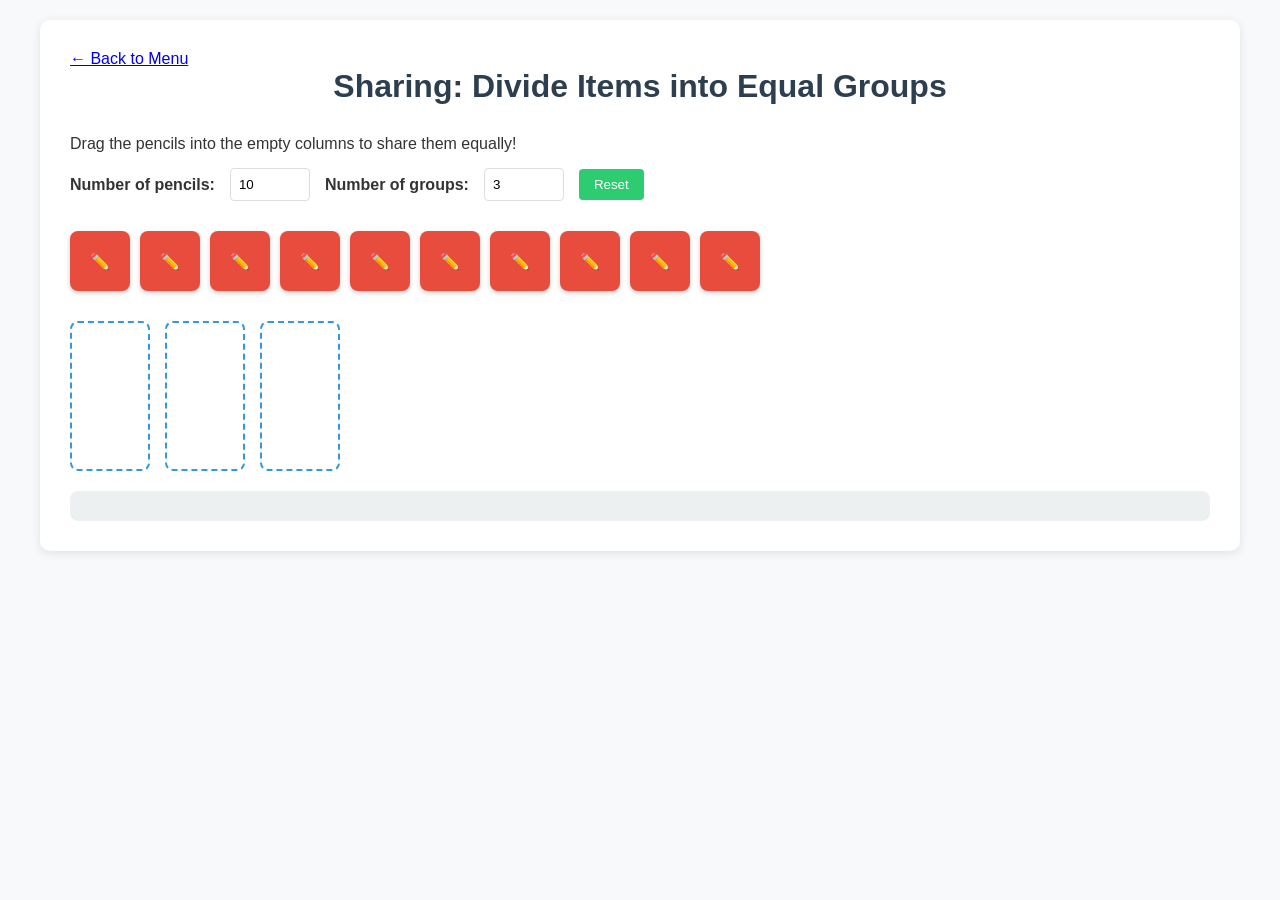
==== grouping.html @ 0f0d103c "added grouping" ====
<!DOCTYPE html>
<html lang="en">
<head>
    <meta charset="UTF-8">
    <meta name="viewport" content="width=device-width, initial-scale=1.0">
    <title>Division - Sharing</title>
    <link rel="stylesheet" href="style.css">
</head>
<body>
    <div class="container">
        <!-- Back to Menu Button -->
        <a href="index.html" class="back-button">← Back to Menu</a>
        
        <h1>Sharing: Divide Items into Equal Groups</h1>
        <p>Drag the pencils into the empty columns to share them equally!</p>
        
        <!-- Controls -->
        <div class="controls">
            <label for="item-count-sharing">Number of pencils:</label>
            <input type="number" id="item-count-sharing" min="1" max="30" value="10">
            
            <label for="group-count-sharing">Number of groups:</label>
            <input type="number" id="group-count-sharing" min="1" max="10" value="3">
            
            <button id="reset-sharing">Reset</button>
        </div>
        
        <!-- Draggable Items -->
        <div id="sharing-items" class="item-container"></div>
        
        <!-- Empty Groups/Columns -->
        <div id="sharing-groups" class="group-container"></div>
        
        <!-- Result -->
        <div id="sharing-result" class="result"></div>
    </div>

    <script src="app.js"></script>
</body>
</html>
---- style.css ----
* {
    box-sizing: border-box;
    margin: 0;
    padding: 0;
    font-family: 'Arial', sans-serif;
}

body {
    background-color: #f8f9fa;
    padding: 20px;
    color: #333;
}

.container {
    max-width: 1200px;
    margin: 0 auto;
    background: white;
    padding: 30px;
    border-radius: 10px;
    box-shadow: 0 2px 10px rgba(0,0,0,0.1);
}

h1 {
    color: #2c3e50;
    margin-bottom: 30px;
    text-align: center;
}

h2 {
    color: #3498db;
    margin: 20px 0 15px;
}

section {
    margin-bottom: 40px;
}

.controls {
    margin: 15px 0;
    display: flex;
    gap: 15px;
    align-items: center;
    flex-wrap: wrap;
}

.controls label {
    font-weight: bold;
}

.controls input {
    padding: 8px;
    width: 80px;
    border: 1px solid #ddd;
    border-radius: 4px;
}

.controls button {
    padding: 8px 15px;
    background-color: #2ecc71;
    color: white;
    border: none;
    border-radius: 4px;
    cursor: pointer;
    transition: background 0.3s;
}

.controls button:hover {
    background-color: #27ae60;
}

.item-container {
    display: flex;
    flex-wrap: wrap;
    gap: 10px;
    margin: 20px 0;
    min-height: 80px;
    align-items: center;
}

.group-container {
    display: flex;
    gap: 15px;
    margin: 20px 0;
    min-height: 150px;
    flex-wrap: wrap;
}

/* Style for draggable items (pencils) */
.item {
    width: 60px;
    height: 60px;
    background-color: #e74c3c;
    color: white;
    border-radius: 8px;
    display: flex;
    align-items: center;
    justify-content: center;
    cursor: grab;
    font-weight: bold;
    box-shadow: 0 2px 5px rgba(0,0,0,0.2);
    transition: transform 0.2s;
}

.item:active {
    cursor: grabbing;
    transform: scale(0.95);
}

/* Style for empty groups/columns */
.group {
    width: 80px;
    height: 150px;
    border: 2px dashed #3498db;
    border-radius: 8px;
    display: flex;
    flex-direction: column;
    align-items: center;
    justify-content: flex-start;
    padding: 10px;
    gap: 5px;
}

/* Style for selected grouping items (erasers) */
.grouping-item {
    width: 60px;
    height: 60px;
    background-color: #9b59b6;
    color: white;
    border-radius: 8px;
    display: flex;
    align-items: center;
    justify-content: center;
    cursor: pointer;
    font-weight: bold;
    box-shadow: 0 2px 5px rgba(0,0,0,0.2);
    transition: background 0.2s;
}

.grouping-item.selected {
    background-color: #663399;
    border: 2px solid #2c3e50;
}

.result {
    margin-top: 20px;
    padding: 15px;
    background-color: #ecf0f1;
    border-radius: 8px;
    font-size: 18px;
    font-weight: bold;
}

hr {
    border: none;
    border-top: 2px solid #ddd;
    margin: 40px 0;
}

/* Responsive design for small screens */
@media (max-width: 768px) {
    .controls {
        flex-direction: column;
        align-items: flex-start;
    }
    
    .group-container {
        justify-content: center;
    }
}
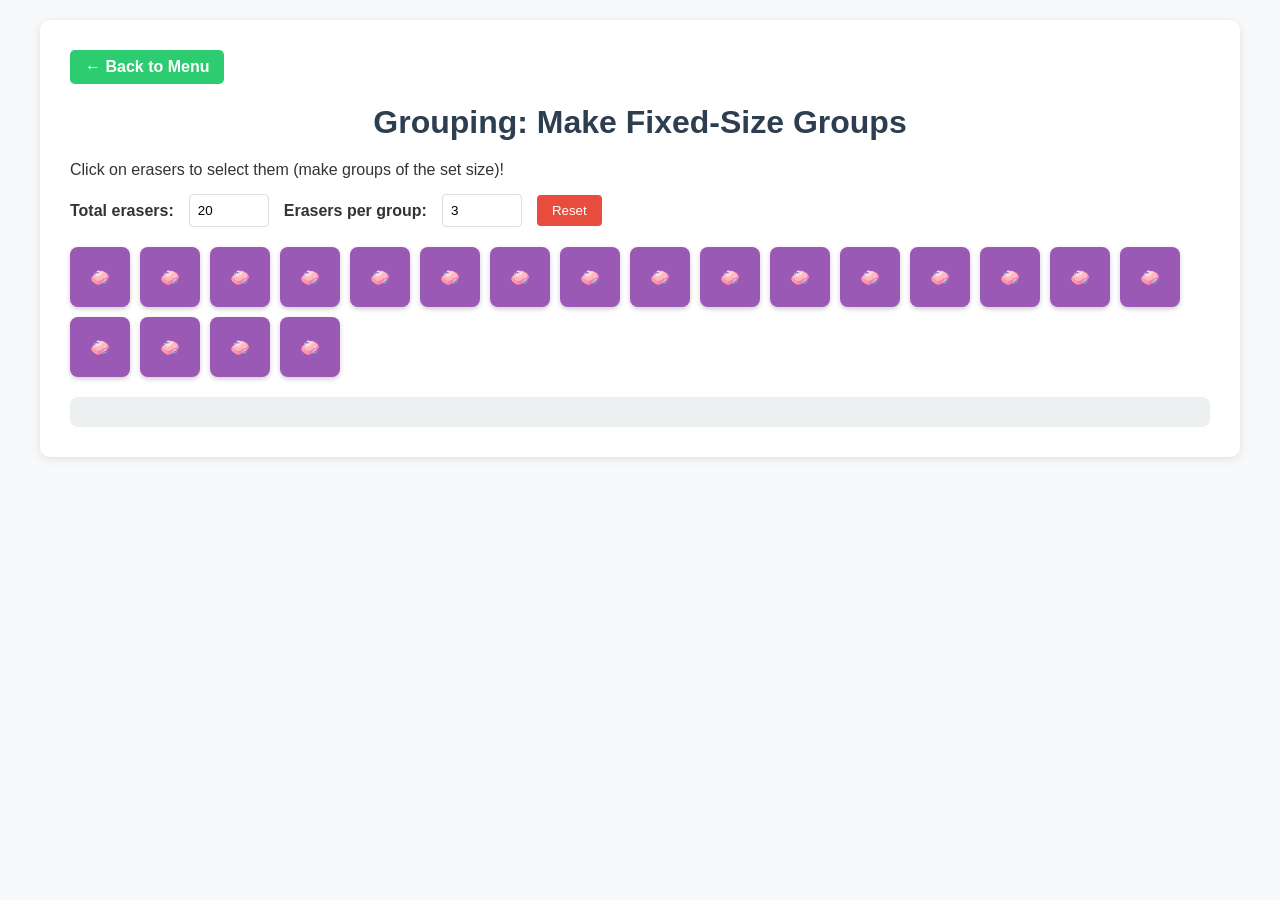
==== commit 54e3ca08: "grouping updated" ====
--- a/grouping.html
+++ b/grouping.html
@@ -3,38 +3,40 @@
 <head>
     <meta charset="UTF-8">
     <meta name="viewport" content="width=device-width, initial-scale=1.0">
-    <title>Division - Sharing</title>
-    <link rel="stylesheet" href="style.css">
+    <title>Division - Grouping</title>
+    <link rel="stylesheet" href="./style.css"> <!-- Fixed CSS path -->
 </head>
 <body>
     <div class="container">
-        <!-- Back to Menu Button -->
-        <a href="index.html" class="back-button">← Back to Menu</a>
+        <!-- Fixed Back Link -->
+        <a href="./index.html" class="back-button">← Back to Menu</a>
         
-        <h1>Sharing: Divide Items into Equal Groups</h1>
-        <p>Drag the pencils into the empty columns to share them equally!</p>
+        <h1>Grouping: Make Fixed-Size Groups</h1>
+        <p>Click on erasers to select them (make groups of the set size)!</p>
         
         <!-- Controls -->
         <div class="controls">
-            <label for="item-count-sharing">Number of pencils:</label>
-            <input type="number" id="item-count-sharing" min="1" max="30" value="10">
+            <label for="item-count-grouping">Total erasers:</label>
+            <input type="number" id="item-count-grouping" min="1" max="50" value="20">
             
-            <label for="group-count-sharing">Number of groups:</label>
-            <input type="number" id="group-count-sharing" min="1" max="10" value="3">
+            <label for="items-per-group">Erasers per group:</label>
+            <input type="number" id="items-per-group" min="1" max="10" value="3">
             
-            <button id="reset-sharing">Reset</button>
+            <button id="reset-grouping">Reset</button>
         </div>
         
-        <!-- Draggable Items -->
-        <div id="sharing-items" class="item-container"></div>
-        
-        <!-- Empty Groups/Columns -->
-        <div id="sharing-groups" class="group-container"></div>
+        <!-- Items Container (with visual groups) -->
+        <div id="grouping-container">
+            <div id="grouping-items" class="item-container"></div>
+            
+            <!-- Visual Group Wrappers (for colored circles/borders) -->
+            <div id="visual-groups" class="visual-groups-container"></div>
+        </div>
         
         <!-- Result -->
-        <div id="sharing-result" class="result"></div>
+        <div id="grouping-result" class="result"></div>
     </div>
 
-    <script src="app.js"></script>
+    <script src="./app.js"></script> <!-- Fixed JS path -->
 </body>
 </html>
--- a/style.css
+++ b/style.css
@@ -1,3 +1,4 @@
+/* Base Styles (Shared Across All Pages) */
 * {
     box-sizing: border-box;
     margin: 0;
@@ -22,19 +23,75 @@
 
 h1 {
     color: #2c3e50;
-    margin-bottom: 30px;
+    margin-bottom: 20px;
     text-align: center;
 }
 
-h2 {
+h2, h3 {
     color: #3498db;
-    margin: 20px 0 15px;
-}
-
-section {
+    margin: 15px 0;
+}
+
+/* Menu Page Styles */
+.menu-container {
+    text-align: center;
+    padding: 50px 30px;
+}
+
+.menu-subtitle {
+    font-size: 18px;
+    color: #666;
     margin-bottom: 40px;
 }
 
+.menu-buttons {
+    display: flex;
+    flex-direction: column;
+    gap: 20px;
+    max-width: 500px;
+    margin: 0 auto;
+}
+
+.menu-button {
+    display: block;
+    padding: 25px;
+    background-color: #3498db;
+    color: white;
+    text-decoration: none;
+    border-radius: 10px;
+    transition: background 0.3s, transform 0.2s;
+    box-shadow: 0 4px 8px rgba(0,0,0,0.1);
+}
+
+.menu-button:hover {
+    background-color: #2980b9;
+    transform: translateY(-5px);
+}
+
+.menu-button p {
+    color: #ecf0f1;
+    margin-top: 10px;
+    font-size: 16px;
+}
+
+/* Back Button */
+.back-button {
+    display: inline-block;
+    margin-bottom: 20px;
+    padding: 8px 15px;
+    background-color: #2ecc71;
+    color: white;
+    text-decoration: none;
+    border-radius: 5px;
+    font-weight: bold;
+    transition: background 0.3s;
+}
+
+.back-button:hover {
+    background-color: #27ae60;
+}
+
+/* Controls */
 .controls {
     margin: 15px 0;
     display: flex;
@@ -56,7 +113,7 @@
 
 .controls button {
     padding: 8px 15px;
-    background-color: #2ecc71;
+    background-color: #e74c3c;
     color: white;
     border: none;
     border-radius: 4px;
@@ -65,9 +122,10 @@
 }
 
 .controls button:hover {
-    background-color: #27ae60;
-}
-
+    background-color: #c0392b;
+}
+
+/* Sharing Section Styles */
 .item-container {
     display: flex;
     flex-wrap: wrap;
@@ -85,7 +143,6 @@
     flex-wrap: wrap;
 }
 
-/* Style for draggable items (pencils) */
 .item {
     width: 60px;
     height: 60px;
@@ -106,7 +163,6 @@
     transform: scale(0.95);
 }
 
-/* Style for empty groups/columns */
 .group {
     width: 80px;
     height: 150px;
@@ -120,7 +176,12 @@
     gap: 5px;
 }
 
-/* Style for selected grouping items (erasers) */
+/* Enhanced Grouping Styles */
+#grouping-container {
+    position: relative;
+    min-height: 100px;
+}
+
 .grouping-item {
     width: 60px;
     height: 60px;
@@ -134,13 +195,39 @@
     font-weight: bold;
     box-shadow: 0 2px 5px rgba(0,0,0,0.2);
     transition: background 0.2s;
+    position: relative;
+    z-index: 1;
 }
 
 .grouping-item.selected {
     background-color: #663399;
-    border: 2px solid #2c3e50;
-}
-
+}
+
+/* Visual Group Circles (Colored Borders) */
+.visual-groups-container {
+    position: absolute;
+    top: 0;
+    left: 0;
+    width: 100%;
+    height: 100%;
+    pointer-events: none; /* Allow clicking through to items */
+    z-index: 0;
+}
+
+.visual-group {
+    position: absolute;
+    border-radius: 50%;
+    border: 4px solid;
+    display: flex;
+    justify-content: center;
+    align-items: center;
+    font-weight: bold;
+    color: #2c3e50;
+    background-color: rgba(255,255,255,0.5);
+    z-index: 0;
+}
+
+/* Result Section */
 .result {
     margin-top: 20px;
     padding: 15px;
@@ -150,13 +237,7 @@
     font-weight: bold;
 }
 
-hr {
-    border: none;
-    border-top: 2px solid #ddd;
-    margin: 40px 0;
-}
-
-/* Responsive design for small screens */
+/* Responsive Design */
 @media (max-width: 768px) {
     .controls {
         flex-direction: column;
@@ -166,4 +247,22 @@
     .group-container {
         justify-content: center;
     }
-}
+    
+    .menu-buttons {
+        width: 100%;
+    }
+}
+
+/* Group Color Palette (Up to 10 groups) */
+:root {
+    --group-color-1: #e74c3c;
+    --group-color-2: #3498db;
+    --group-color-3: #2ecc71;
+    --group-color-4: #f1c40f;
+    --group-color-5: #9b59b6;
+    --group-color-6: #1abc9c;
+    --group-color-7: #e67e22;
+    --group-color-8: #34495e;
+    --group-color-9: #95a5a6;
+    --group-color-10: #8e44ad;
+}
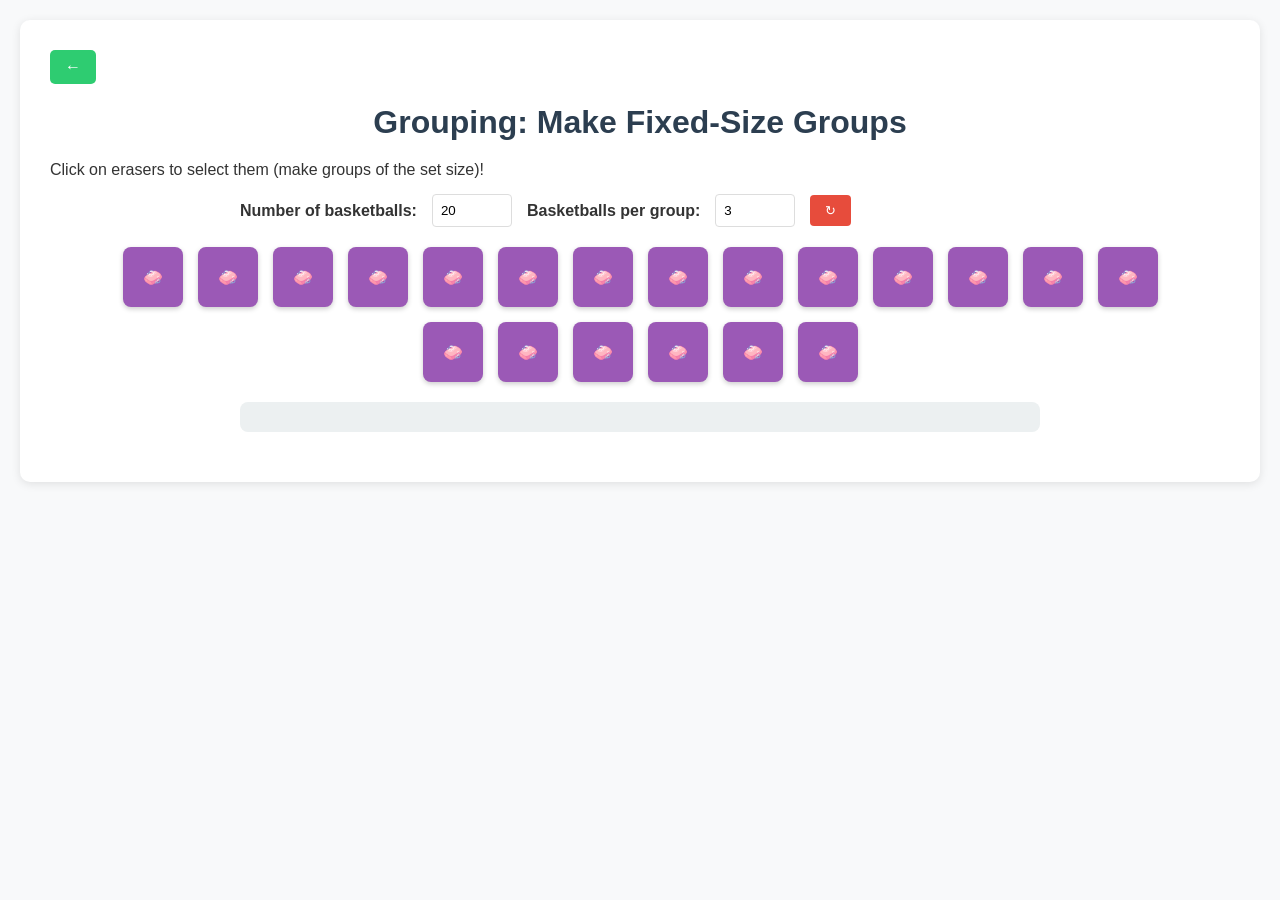
==== commit b3502e41: "grouping text" ====
--- a/grouping.html
+++ b/grouping.html
@@ -9,20 +9,20 @@
 <body>
     <div class="container">
         <!-- Fixed Back Link -->
-        <a href="./index.html" class="back-button">← Back to Menu</a>
+        <a href="./index.html" class="back-button"> ← </a>
         
         <h1>Grouping: Make Fixed-Size Groups</h1>
         <p>Click on erasers to select them (make groups of the set size)!</p>
         
         <!-- Controls -->
         <div class="controls">
-            <label for="item-count-grouping">Total erasers:</label>
+            <label for="item-count-grouping"> Number of basketballs:</label>
             <input type="number" id="item-count-grouping" min="1" max="50" value="20">
             
-            <label for="items-per-group">Erasers per group:</label>
+            <label for="items-per-group">Basketballs per group:</label>
             <input type="number" id="items-per-group" min="1" max="10" value="3">
             
-            <button id="reset-grouping">Reset</button>
+            <button id="reset-grouping"> ↻ </button>
         </div>
         
         <!-- Items Container (with visual groups) -->
--- a/style.css
+++ b/style.css
@@ -13,7 +13,8 @@
 }
 
 .container {
-    max-width: 1200px;
+    max-width: 100%; /* 🔥 Remove max-width restriction for full screen width */
+    width: 100%;     /* 🔥 Force container to take full screen width */
     margin: 0 auto;
     background: white;
     padding: 30px;
@@ -36,6 +37,7 @@
 .menu-container {
     text-align: center;
     padding: 50px 30px;
+    max-width: 800px; /* Keep menu container narrow for better UX */
 }
 
 .menu-subtitle {
@@ -98,6 +100,9 @@
     gap: 15px;
     align-items: center;
     flex-wrap: wrap;
+    max-width: 800px; /* Keep controls centered (optional) */
+    margin-left: auto;
+    margin-right: auto;
 }
 
 .controls label {
@@ -125,36 +130,74 @@
     background-color: #c0392b;
 }
 
-/* Sharing Section Styles */
+/* -------------------------- */
+/* FINAL FIX: SHARING SECTION */
+/* -------------------------- */
 .item-container {
     display: flex;
     flex-wrap: wrap;
+    gap: 15px;
+    margin: 20px auto; /* Center pencils container */
+    min-height: 100px;
+    align-items: center;
+    justify-content: center;
+    max-width: 90%; /* Prevent pencils from overflowing */
+}
+
+/* 🔥 Critical Fix: Full width + center columns */
+.group-container {
+    display: flex;
+    gap: 2rem; /* Generous spacing between columns */
+    margin: 30px auto; /* Center the entire column set */
+    min-height: 200px;
+    width: 95%; /* Use 95% of screen width (leaves small margins) */
+    max-width: 1200px; /* Cap width on very large screens */
+    justify-content: center; /* 🔥 Center columns (key fix!) */
+    align-items: flex-start;
+}
+
+/* 🔥 Critical Fix: Equal width columns that spread */
+.group {
+    flex: 1; /* Equal width for all columns */
+    min-width: 80px; /* Minimum width (prevents tiny columns) */
+    max-width: 250px; /* Maximum width (prevents overly wide columns) */
+    height: 200px;
+    border: 2px dashed #3498db;
+    border-radius: 8px;
+    display: flex;
+    flex-direction: column;
+    align-items: center;
+    justify-content: flex-start;
+    padding: 15px;
     gap: 10px;
-    margin: 20px 0;
-    min-height: 80px;
-    align-items: center;
-}
-
-.group-container {
-    display: flex;
-    gap: 15px;
-    margin: 20px 0;
-    min-height: 150px;
-    flex-wrap: wrap;
-}
-
+    min-height: 100px; /* Minimum height (empty state) */
+    width: fit-content; /* Width set by JS, but fallback to content */
+    max-height: 80vh; /* Max height = 80% of screen (prevents overflow) */
+    overflow-y: auto; /* Scroll if content exceeds max height */
+}
+
+.group-counter {
+    text-align: center;
+    margin-top: 10px;
+    font-size: 20px;
+    font-weight: bold;
+    color: #2c3e50;
+    width: 100%;
+}
+
+/* Larger transparent pencils */
 .item {
-    width: 60px;
-    height: 60px;
-    background-color: #e74c3c;
-    color: white;
-    border-radius: 8px;
+    width: 80px;
+    height: 80px;
+    background-color: transparent;
+    color: #e74c3c;
+    border: none;
+    border-radius: 0;
     display: flex;
     align-items: center;
     justify-content: center;
     cursor: grab;
-    font-weight: bold;
-    box-shadow: 0 2px 5px rgba(0,0,0,0.2);
+    font-size: 50px;
     transition: transform 0.2s;
 }
 
@@ -163,20 +206,9 @@
     transform: scale(0.95);
 }
 
-.group {
-    width: 80px;
-    height: 150px;
-    border: 2px dashed #3498db;
-    border-radius: 8px;
-    display: flex;
-    flex-direction: column;
-    align-items: center;
-    justify-content: flex-start;
-    padding: 10px;
-    gap: 5px;
-}
-
-/* Enhanced Grouping Styles */
+/* -------------------------- */
+/* GROUPING SECTION (UNCHANGED) */
+/* -------------------------- */
 #grouping-container {
     position: relative;
     min-height: 100px;
@@ -210,13 +242,14 @@
     left: 0;
     width: 100%;
     height: 100%;
-    pointer-events: none; /* Allow clicking through to items */
+    pointer-events: none;
     z-index: 0;
 }
 
+/* 替换原有 .visual-group 样式 */
 .visual-group {
     position: absolute;
-    border-radius: 50%;
+    border-radius: 12px; /* 圆角矩形 */
     border: 4px solid;
     display: flex;
     justify-content: center;
@@ -225,16 +258,24 @@
     color: #2c3e50;
     background-color: rgba(255,255,255,0.5);
     z-index: 0;
-}
+    /* 文字居中，避免遮挡 */
+    font-size: 14px;
+    padding: 5px;
+    box-sizing: border-box;
+}
+
+/* 保留其他样式不变 */
 
 /* Result Section */
 .result {
-    margin-top: 20px;
+    margin: 20px auto;
     padding: 15px;
     background-color: #ecf0f1;
     border-radius: 8px;
     font-size: 18px;
     font-weight: bold;
+    max-width: 800px;
+    width: 90%;
 }
 
 /* Responsive Design */
@@ -242,10 +283,23 @@
     .controls {
         flex-direction: column;
         align-items: flex-start;
+        width: 90%;
     }
     
     .group-container {
-        justify-content: center;
+        gap: 1rem; /* Smaller gap on mobile */
+        width: 98%; /* Use more screen width on mobile */
+    }
+    
+    .item {
+        font-size: 40px;
+        width: 70px;
+        height: 70px;
+    }
+    
+    .group {
+        min-width: 70px;
+        max-width: 150px;
     }
     
     .menu-buttons {
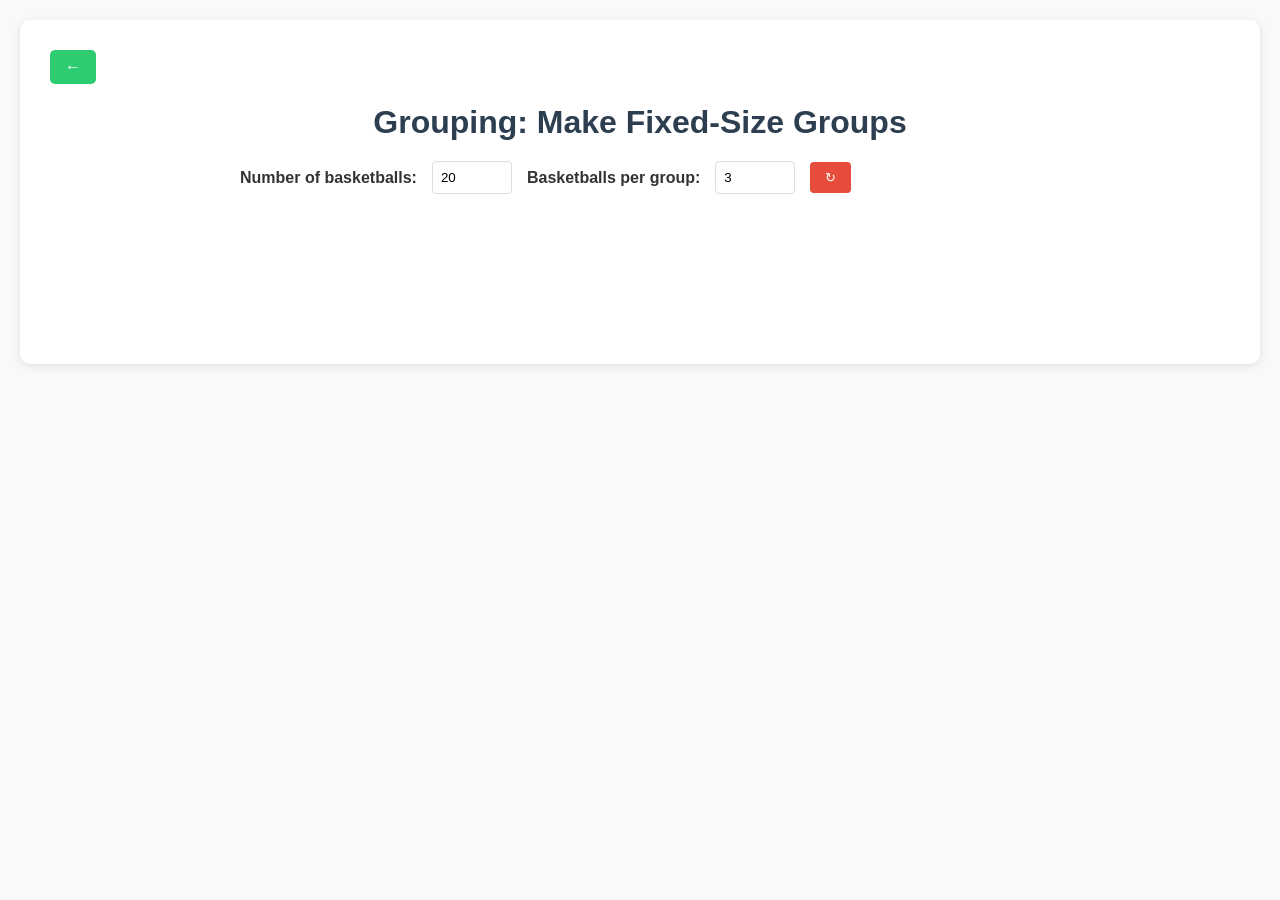
==== commit 7ac32992: "grouping delete" ====
--- a/grouping.html
+++ b/grouping.html
@@ -12,8 +12,7 @@
         <a href="./index.html" class="back-button"> ← </a>
         
         <h1>Grouping: Make Fixed-Size Groups</h1>
-        <p>Click on erasers to select them (make groups of the set size)!</p>
-        
+     
         <!-- Controls -->
         <div class="controls">
             <label for="item-count-grouping"> Number of basketballs:</label>
@@ -34,7 +33,7 @@
         </div>
         
         <!-- Result -->
-        <div id="grouping-result" class="result"></div>
+        <!-- <div id="grouping-result" class="result"></div> -->
     </div>
 
     <script src="./app.js"></script> <!-- Fixed JS path -->
--- a/style.css
+++ b/style.css
@@ -215,24 +215,22 @@
 }
 
 .grouping-item {
-    width: 60px;
-    height: 60px;
-    background-color: #9b59b6;
-    color: white;
-    border-radius: 8px;
+    width: 80px;
+    height: 80px;
+    background-color: transparent;
+    color: #e74c3c;
+    border: none;
+    border-radius: 0;
     display: flex;
     align-items: center;
     justify-content: center;
-    cursor: pointer;
-    font-weight: bold;
-    box-shadow: 0 2px 5px rgba(0,0,0,0.2);
-    transition: background 0.2s;
-    position: relative;
-    z-index: 1;
+    cursor: grab;
+    font-size: 50px;
+    transition: transform 0.2s;
 }
 
 .grouping-item.selected {
-    background-color: #663399;
+    background-color: transparent;
 }
 
 /* Visual Group Circles (Colored Borders) */
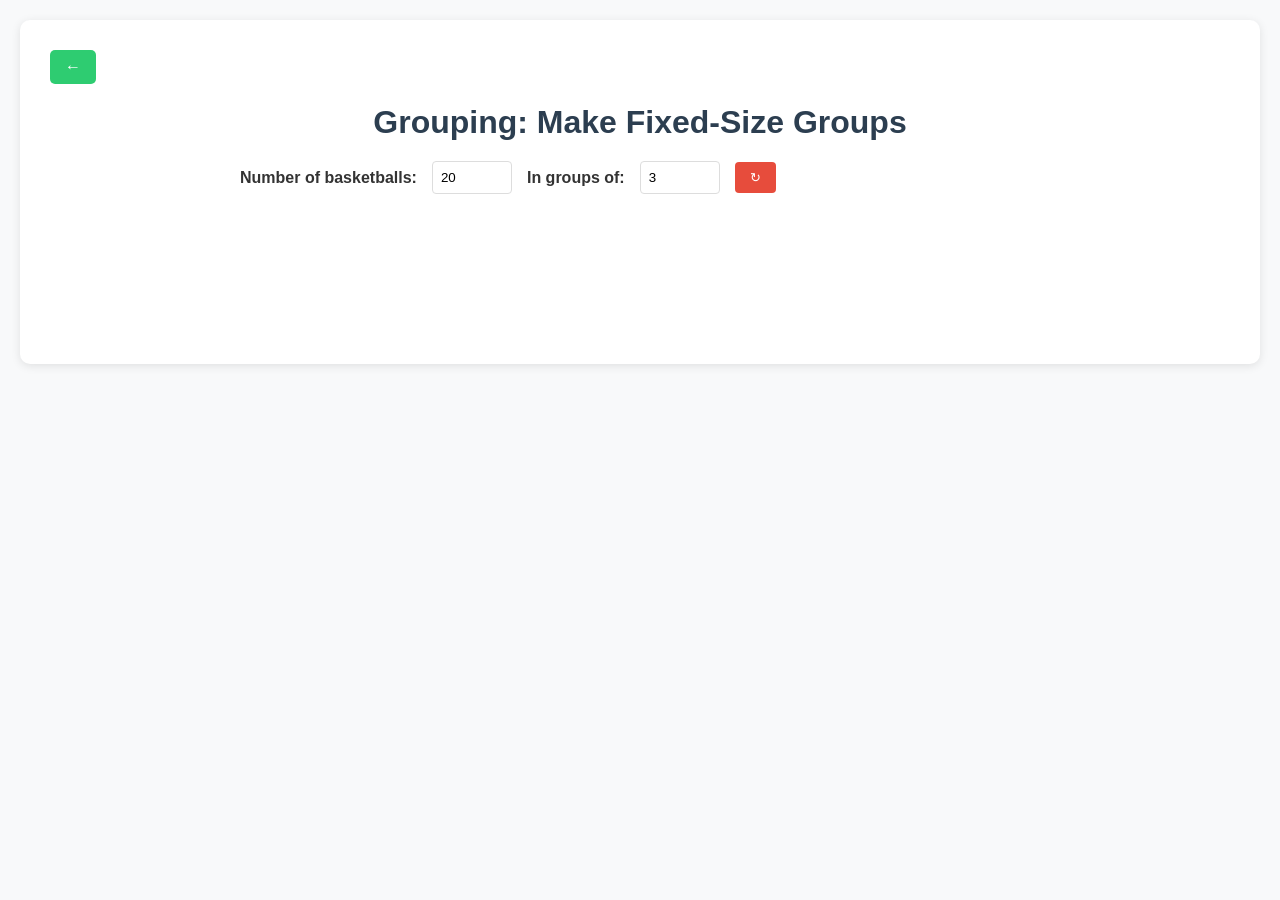
==== commit 233f8f25: "html grouping" ====
--- a/grouping.html
+++ b/grouping.html
@@ -18,7 +18,7 @@
             <label for="item-count-grouping"> Number of basketballs:</label>
             <input type="number" id="item-count-grouping" min="1" max="50" value="20">
             
-            <label for="items-per-group">Basketballs per group:</label>
+            <label for="items-per-group">In groups of:</label>
             <input type="number" id="items-per-group" min="1" max="10" value="3">
             
             <button id="reset-grouping"> ↻ </button>
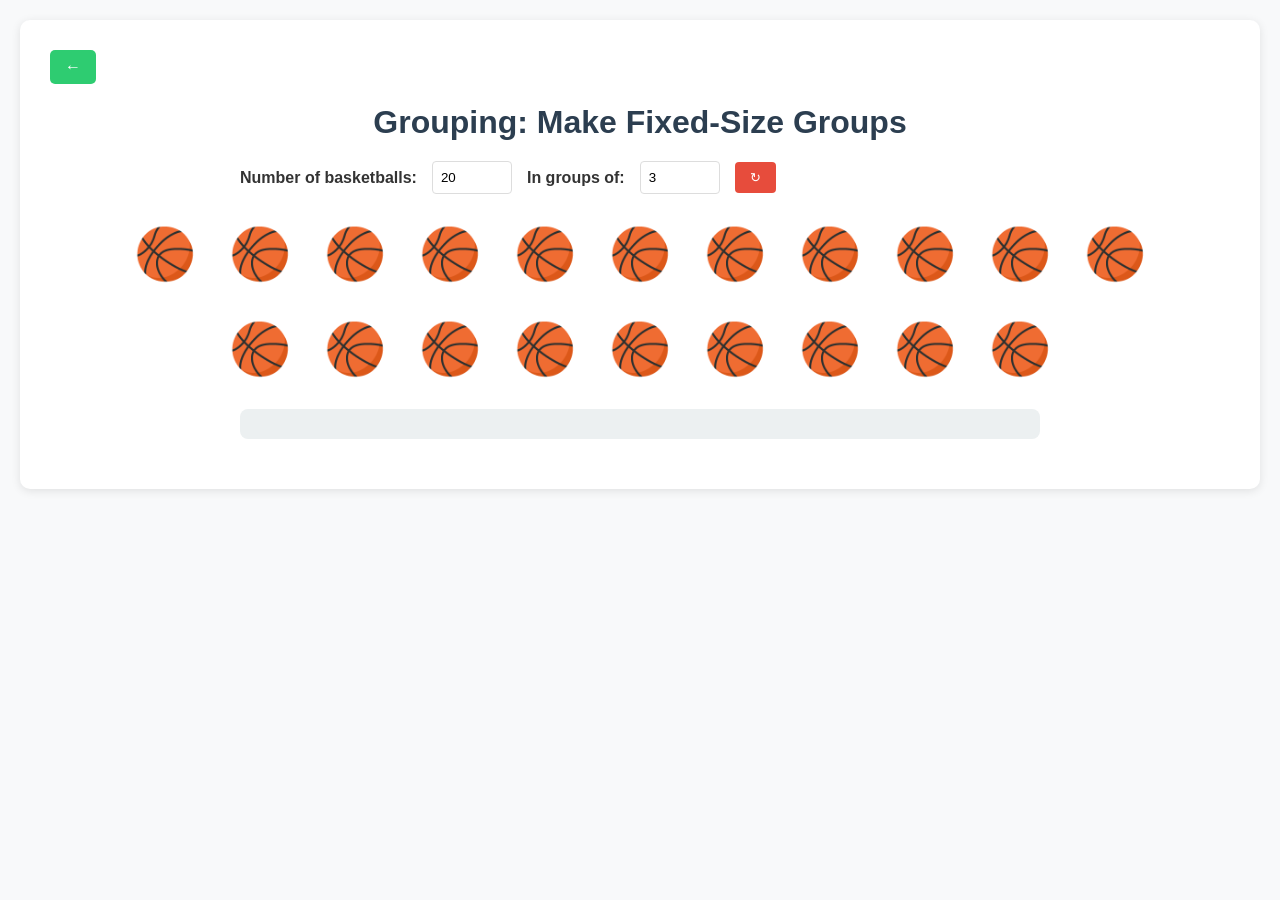
==== commit cba44390: "group result back" ====
--- a/grouping.html
+++ b/grouping.html
@@ -33,7 +33,7 @@
         </div>
         
         <!-- Result -->
-        <!-- <div id="grouping-result" class="result"></div> -->
+        <div id="grouping-result" class="result"></div>
     </div>
 
     <script src="./app.js"></script> <!-- Fixed JS path -->
--- a/style.css
+++ b/style.css
@@ -218,19 +218,22 @@
     width: 80px;
     height: 80px;
     background-color: transparent;
-    color: #e74c3c;
+    color: #e74c3c; /* 篮球颜色（红色系） */
     border: none;
     border-radius: 0;
     display: flex;
     align-items: center;
     justify-content: center;
-    cursor: grab;
+    cursor: pointer; /* 点击交互 */
     font-size: 50px;
     transition: transform 0.2s;
+    position: relative; /* 层级定位 */
+    z-index: 10; /* 确保篮球在视觉分组上方 */
 }
 
 .grouping-item.selected {
-    background-color: transparent;
+    background-color: transparent; /* 修复拼写错误 */
+    transform: scale(0.95); /* 选中时缩小，视觉反馈 */
 }
 
 /* Visual Group Circles (Colored Borders) */
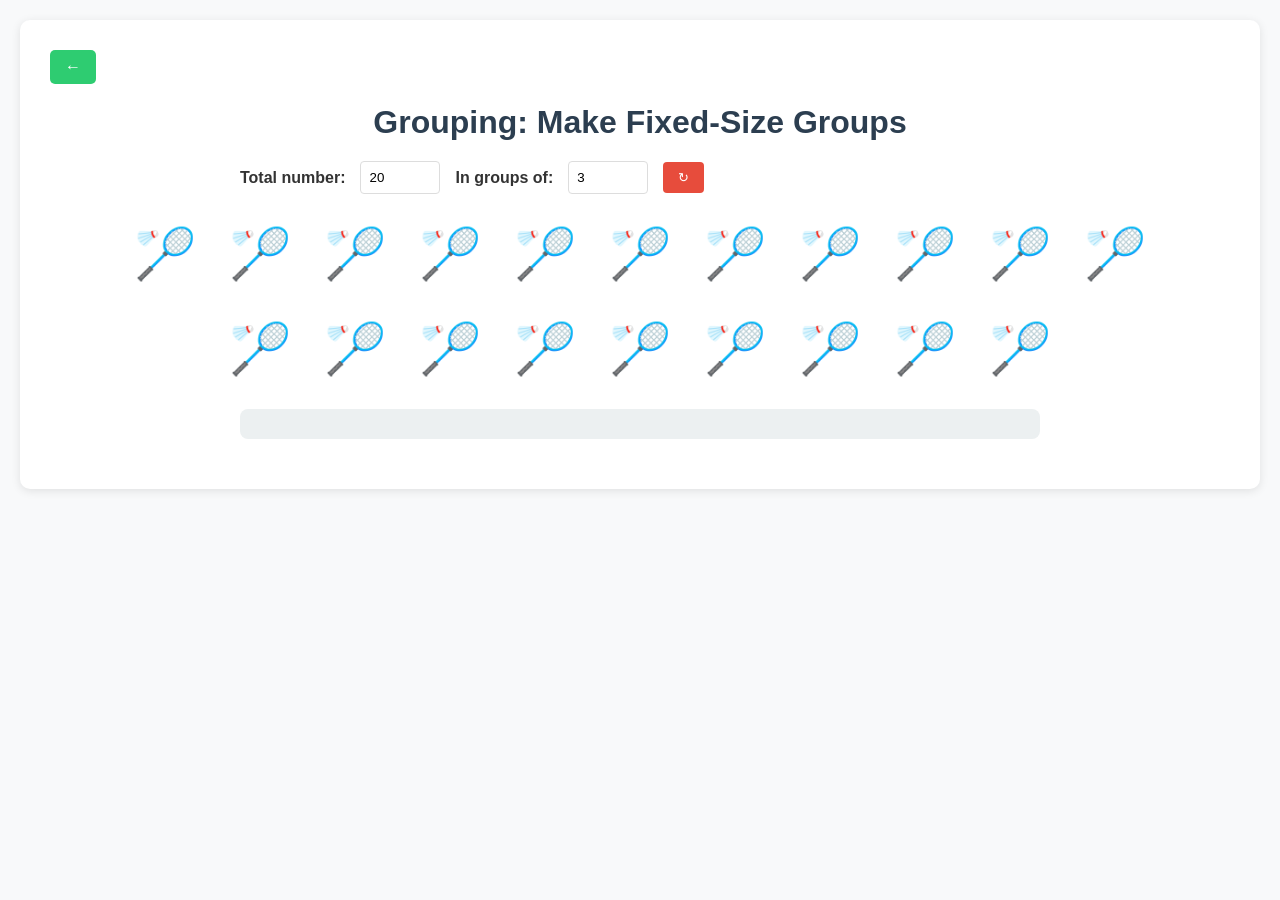
==== commit ab1bd063: "Change label from 'Number of basketballs' to 'Total number'" ====
--- a/grouping.html
+++ b/grouping.html
@@ -15,7 +15,7 @@
      
         <!-- Controls -->
         <div class="controls">
-            <label for="item-count-grouping"> Number of basketballs:</label>
+            <label for="item-count-grouping"> Total number:</label>
             <input type="number" id="item-count-grouping" min="1" max="50" value="20">
             
             <label for="items-per-group">In groups of:</label>
